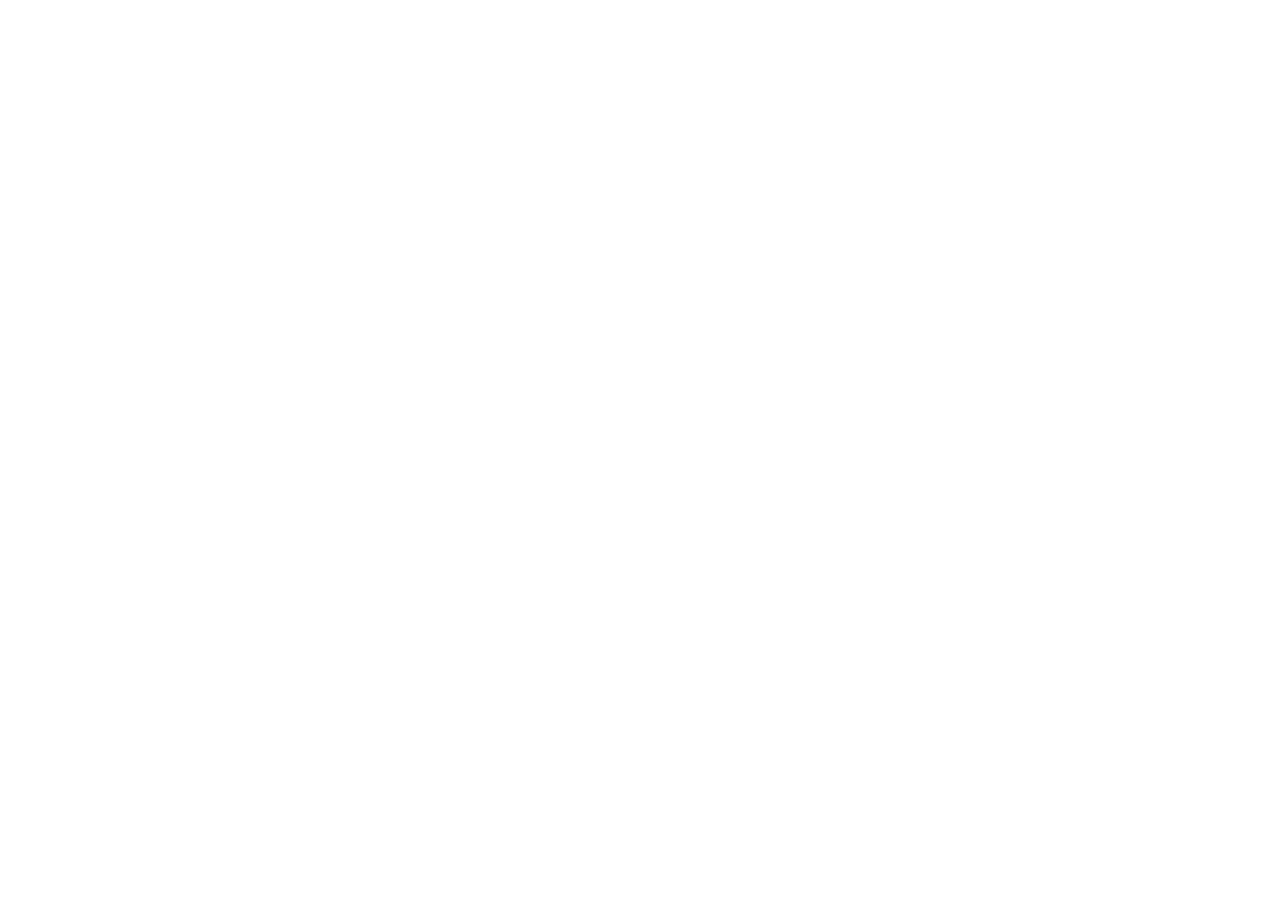
==== about.html @ 2eecaeff "init commit, set up HTML and CSS files" ====
<!DOCTYPE html>
<html lang="en">
<head>
  <meta charset="UTF-8">
  <meta http-equiv="X-UA-Compatible" content="IE=edge">
  <meta name="viewport" content="width=device-width, initial-scale=1.0">
  <title>About</title>
</head>
<body>
  
</body>
</html>
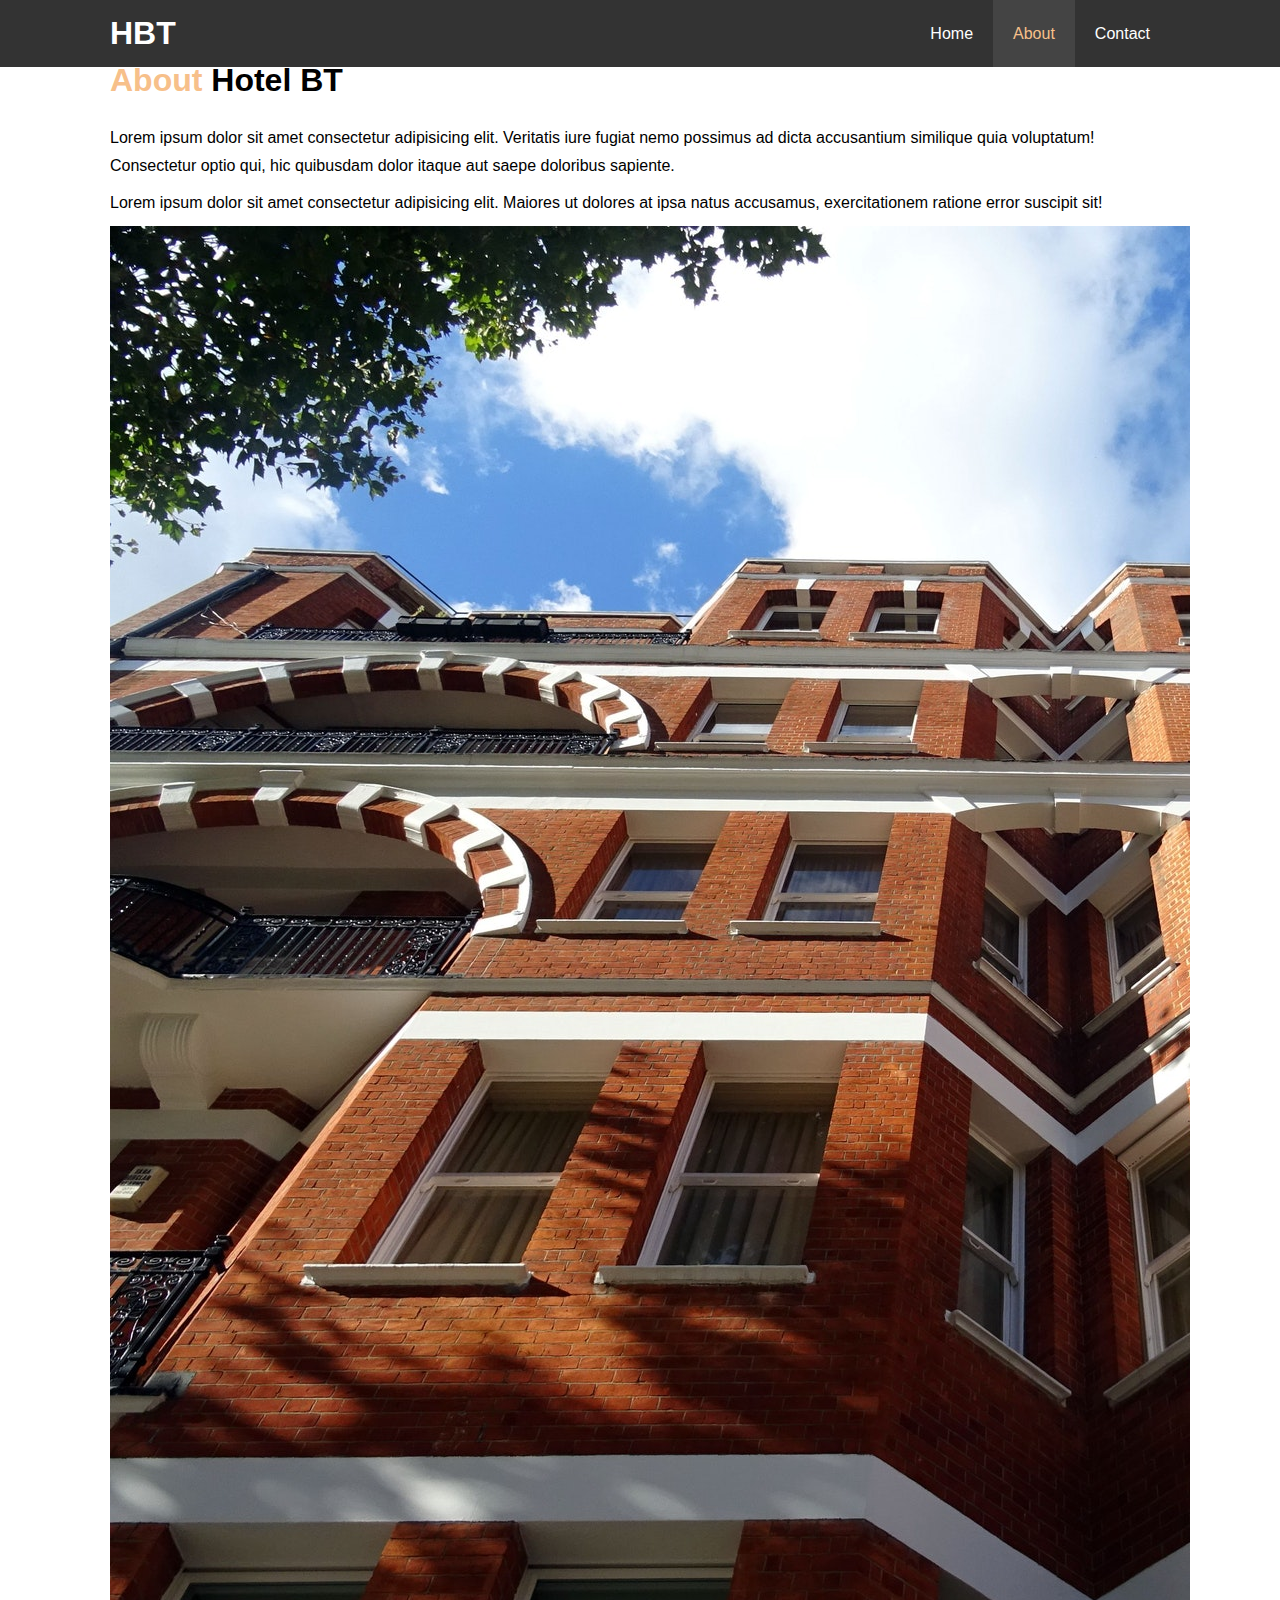
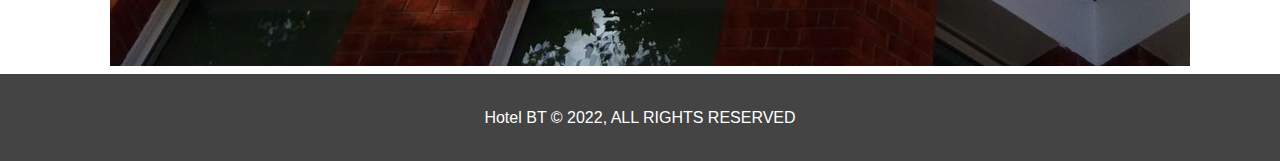
==== commit cdee6dfe: "add info sections and image" ====
--- a/about.html
+++ b/about.html
@@ -4,9 +4,39 @@
   <meta charset="UTF-8">
   <meta http-equiv="X-UA-Compatible" content="IE=edge">
   <meta name="viewport" content="width=device-width, initial-scale=1.0">
-  <title>About</title>
+  <meta name="description" content="Welcome to the most extraordinary hotel in Boston, MA">
+  <meta name="keywords" content="boston, hotel, new england hotel">
+  <link rel="stylesheet" href="./CSS/style.css">
+  <title>Hotel BT | About</title>
 </head>
 <body>
-  
+  <header>
+    <nav id="navbar">
+      <div class="container">
+        <h1 class="logo"><a href="index.html">HBT</a></h1>
+      <ul>
+        <li><a href="index.html">Home</a></li>
+        <li><a class="current" href="about.html">About</a></li>
+        <li><a href="contact.html">Contact</a></li>
+      </ul>
+      </div> 
+    </nav>
+  </header>
+<seciton id="about-info">
+  <div class="container">
+    <div class="info-left">
+      <h1><span class="text-primary">About</span> Hotel BT</h1>
+      <p>Lorem ipsum dolor sit amet consectetur adipisicing elit. Veritatis iure fugiat nemo possimus ad dicta accusantium similique quia voluptatum! Consectetur optio qui, hic quibusdam dolor itaque aut saepe doloribus sapiente.</p>
+      <p>Lorem ipsum dolor sit amet consectetur adipisicing elit. Maiores ut dolores at ipsa natus accusamus, exercitationem ratione error suscipit sit!</p>
+    </div>
+    <div class="info-right">
+      <img src="./img/photo-2.jpg" alt="hotel">
+    </div>
+  </div>
+</seciton>
+
+  <footer id="main-footer">
+    <p>Hotel BT &copy; 2022, ALL RIGHTS RESERVED</p>
+  </footer>
 </body>
 </html>--- a/CSS/style.css
+++ b/CSS/style.css
@@ -0,0 +1,187 @@
+* {
+  margin: 0;
+  padding: 0;
+  box-sizing: border-box;
+}
+
+/* Main Styling */
+html,body {
+font-family:'Segoe UI', Tahoma, Geneva, Verdana, sans-serif;
+line-height: 1.7em;
+}
+
+a {
+  color: #333;
+  text-decoration: none;
+}
+
+h1, h2, h3 {
+  padding-bottom: 20px;
+}
+
+p {
+  margin: 10px 0;
+}
+
+/* Utility classes */
+.container {
+  margin: auto;
+  max-width: 1100px;
+  overflow: auto;
+  padding: 0 20px;
+}
+
+.text-primary {
+  color: #f7c08a;
+}
+
+.lead {
+  font-size: 20px;
+}
+
+.btn {
+  display: inline-block;
+  font-size: 18px;
+  color: #fff;
+  background: #333;
+  padding: 13px 20px;
+  border: none;
+  cursor: pointer;
+}
+
+.btn:hover {
+  background: #f7c08a;
+  color: #333;
+}
+
+.btn-light {
+  background: #f4f4f4;
+  color: #333;
+}
+
+.bg-light {
+  background: #f4f4f4;
+  color: #333;
+}
+
+
+.bg-dark {
+  background: #333;
+  color: #fff;
+}
+
+.bg-primary {
+  background: #f7c08a;
+  color: #333;
+}
+
+.clr {
+  clear: both;
+}
+
+
+
+/* Navbar */
+#navbar {
+background: #333;
+color: #fff;
+overflow: auto;
+}
+
+#navbar a {
+  color: #fff;
+}
+
+#navbar h1 {
+  float: left;
+  padding-top: 20px;
+}
+
+#navbar ul {
+  float: right;
+  list-style: none;
+}
+
+#navbar ul li {
+float: left;
+}
+
+#navbar ul li a {
+  display: block;
+  padding: 20px;
+  text-align: center;
+}
+
+#navbar ul li a:hover,
+#navbar ul li a.current  {
+  background: #444;
+  color: #f7c08a;
+}
+
+/* Showcase */
+#showcase {
+  background: url('../img/showcase.jpg') no-repeat center center/cover;
+  height: 600px;
+}
+
+#showcase .showcase-content {
+  color: #fff;
+  text-align: center;
+  padding-top: 170px;
+}
+
+#showcase .showcase-content h1 {
+  font-size: 60px;
+  line-height: 1.2em;
+}
+
+#showcase .showcase-content p {
+  padding-bottom: 20px;
+  line-height: 1.7em;
+}
+
+/* Home Info */
+#home-info {
+  height: 400px;
+}
+
+#home-info .info-img {
+  float: left;
+  width: 50%;
+  background: url(../img/photo-1.jpg) no-repeat;
+  min-height: 100%;
+}
+
+#home-info .info-content {
+  float: right;
+  width: 50%;
+  height: 100%;
+  text-align: center;
+  padding: 50px 30px;
+  overflow: hidden;
+}
+
+#home-info .info-content p {
+  padding-bottom: 30px;
+}
+
+/* features */
+
+.box {
+  float: left;
+  width: 33.3%;
+  padding: 50px;
+  text-align: center;
+}
+
+.box i {
+  margin-bottom: 10px;
+}
+
+/* footer */
+#main-footer {
+  text-align: center;
+  background: #444;
+  color: #fff;
+  padding: 20px;
+}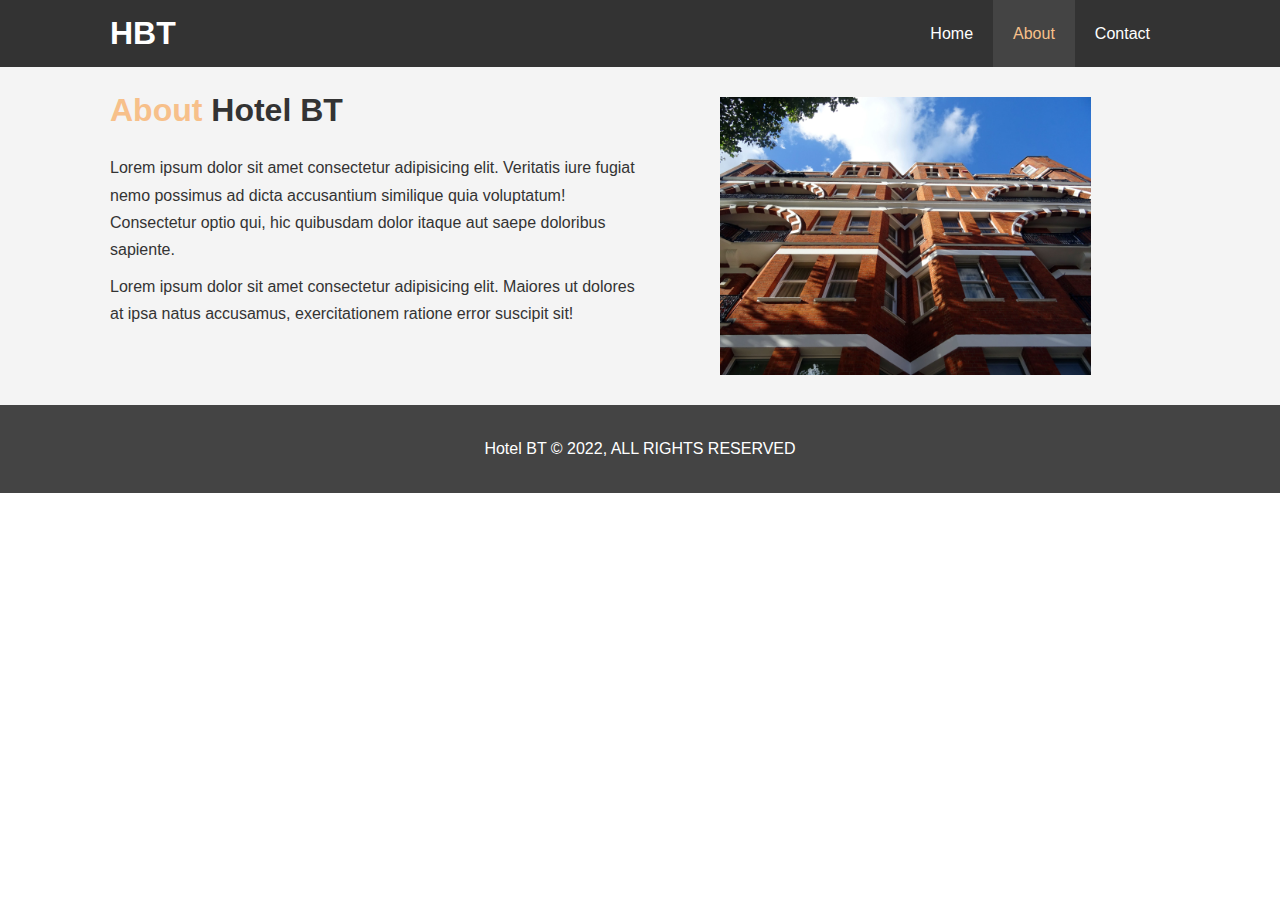
==== commit 1d0ac7a7: "add padding utility classes to css file, fixed section issue" ====
--- a/about.html
+++ b/about.html
@@ -22,7 +22,7 @@
       </div> 
     </nav>
   </header>
-<seciton id="about-info">
+<section id="about-info" class="bg-light py-3">
   <div class="container">
     <div class="info-left">
       <h1><span class="text-primary">About</span> Hotel BT</h1>
@@ -33,7 +33,7 @@
       <img src="./img/photo-2.jpg" alt="hotel">
     </div>
   </div>
-</seciton>
+</section>
 
   <footer id="main-footer">
     <p>Hotel BT &copy; 2022, ALL RIGHTS RESERVED</p>
--- a/CSS/style.css
+++ b/CSS/style.css
@@ -79,6 +79,11 @@
   clear: both;
 }
 
+/* padding */
+.py-1 {padding: 10px 0;}
+.py-2 {padding: 20px 0;}
+.py-3 {padding: 30px 0;}
+
 
 
 /* Navbar */
@@ -178,10 +183,30 @@
   margin-bottom: 10px;
 }
 
+/* About Info */
+#about-info .info-right{
+float: right;
+width: 50%;
+min-height: 100%;
+}
+
+#about-info .info-right img {
+  display: block;
+  margin: auto;
+  width: 70%;
+  
+}
+
+#about-info .info-left {
+  float: left;
+  width: 50%;
+  min-height: 100%;
+}
+
 /* footer */
 #main-footer {
   text-align: center;
   background: #444;
   color: #fff;
   padding: 20px;
-}+}
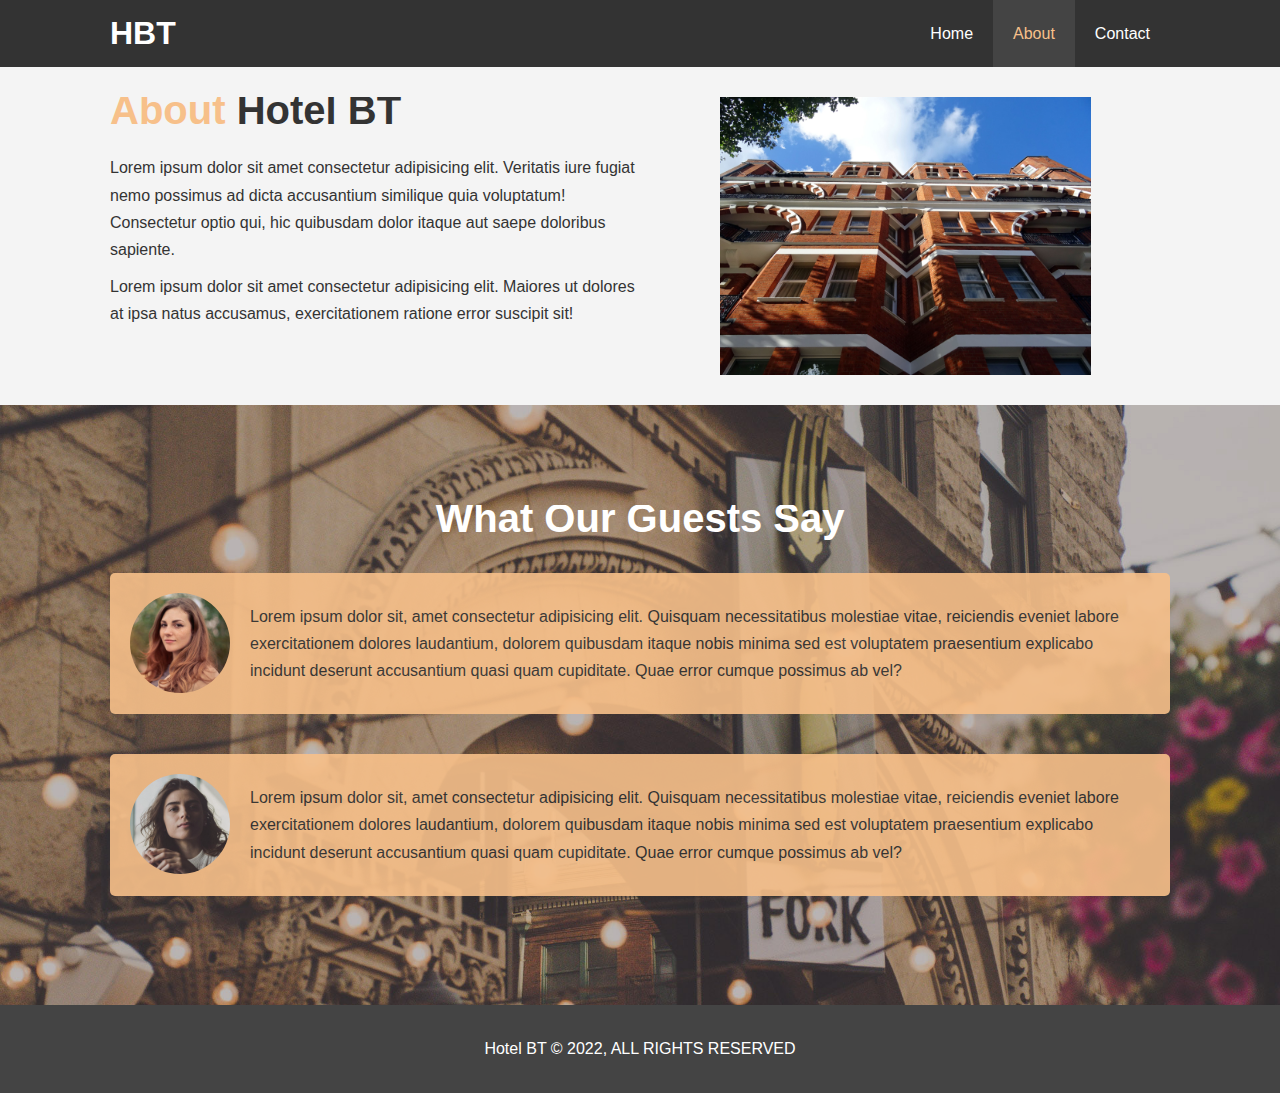
==== commit a3c162e5: "added styling for testimonials, fixed section issue. Completed About page" ====
--- a/about.html
+++ b/about.html
@@ -25,7 +25,7 @@
 <section id="about-info" class="bg-light py-3">
   <div class="container">
     <div class="info-left">
-      <h1><span class="text-primary">About</span> Hotel BT</h1>
+      <h1 class="l-heading"><span class="text-primary">About</span> Hotel BT</h1>
       <p>Lorem ipsum dolor sit amet consectetur adipisicing elit. Veritatis iure fugiat nemo possimus ad dicta accusantium similique quia voluptatum! Consectetur optio qui, hic quibusdam dolor itaque aut saepe doloribus sapiente.</p>
       <p>Lorem ipsum dolor sit amet consectetur adipisicing elit. Maiores ut dolores at ipsa natus accusamus, exercitationem ratione error suscipit sit!</p>
     </div>
@@ -35,6 +35,21 @@
   </div>
 </section>
 
+<div class="clear"></div>
+
+<section id="testimonials" class="py-3">
+  <div class="container">
+    <h2 class="l-heading">What Our Guests Say</h2>
+    <div class="testimonial bg-primary">
+      <img src="./img/person-1.jpg" alt="Samantha">
+      <p>Lorem ipsum dolor sit, amet consectetur adipisicing elit. Quisquam necessitatibus molestiae vitae, reiciendis eveniet labore exercitationem dolores laudantium, dolorem quibusdam itaque nobis minima sed est voluptatem praesentium explicabo incidunt deserunt accusantium quasi quam cupiditate. Quae error cumque possimus ab vel?</p>
+    </div>
+    <div class="testimonial bg-primary">
+      <img src="./img/person-2.jpg" alt="Jen">
+      <p>Lorem ipsum dolor sit, amet consectetur adipisicing elit. Quisquam necessitatibus molestiae vitae, reiciendis eveniet labore exercitationem dolores laudantium, dolorem quibusdam itaque nobis minima sed est voluptatem praesentium explicabo incidunt deserunt accusantium quasi quam cupiditate. Quae error cumque possimus ab vel?</p>
+    </div>
+  </div>
+</section>
   <footer id="main-footer">
     <p>Hotel BT &copy; 2022, ALL RIGHTS RESERVED</p>
   </footer>
--- a/CSS/style.css
+++ b/CSS/style.css
@@ -79,6 +79,10 @@
   clear: both;
 }
 
+.l-heading {
+  font-size: 40px;
+}
+
 /* padding */
 .py-1 {padding: 10px 0;}
 .py-2 {padding: 20px 0;}
@@ -203,6 +207,33 @@
   min-height: 100%;
 }
 
+/* Testimonials */
+#testimonials {
+  height: 600px;
+  background: url('../img/test-bg.jpg') no-repeat center center/cover;
+  padding-top: 100px;
+}
+
+#testimonials h2 {
+  color: #fff;
+  text-align: center;
+  padding-bottom: 40px;
+}
+
+#testimonials .testimonial {
+  padding: 20px;
+  margin-bottom: 40px;
+  border-radius: 5px;
+  opacity: 0.9;
+}
+
+#testimonials .testimonial img {
+  width: 100px;
+  float: left;
+  margin-right: 20px;
+  border-radius: 50%;
+}
+
 /* footer */
 #main-footer {
   text-align: center;
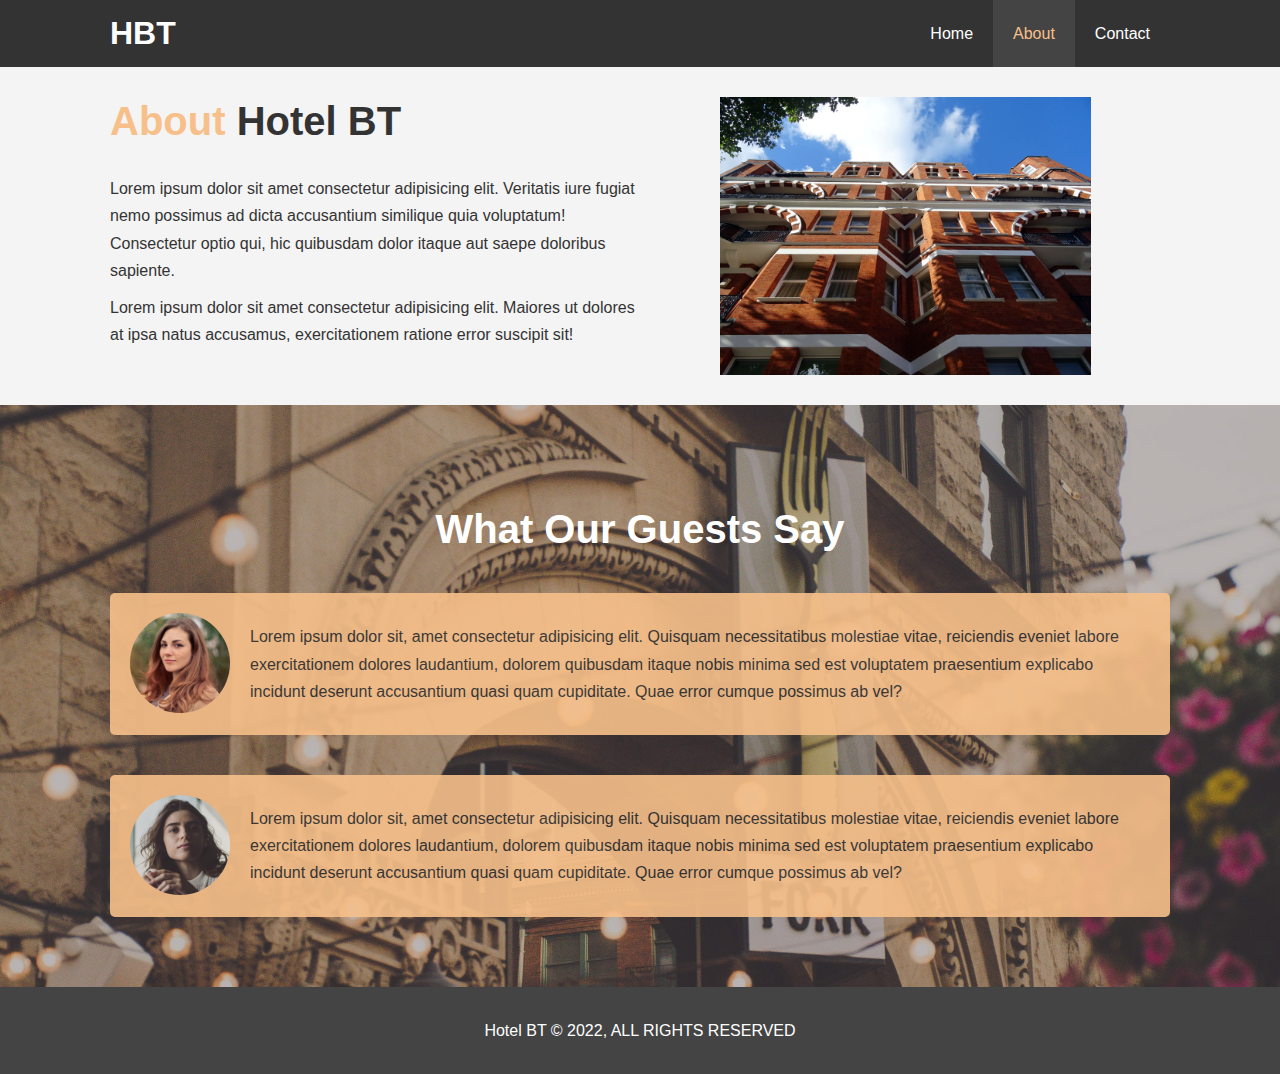
==== commit 77099016: "linked mobile css styling sheet to all pages, added responsive designs via media queries" ====
--- a/about.html
+++ b/about.html
@@ -7,6 +7,7 @@
   <meta name="description" content="Welcome to the most extraordinary hotel in Boston, MA">
   <meta name="keywords" content="boston, hotel, new england hotel">
   <link rel="stylesheet" href="./CSS/style.css">
+  <link rel="stylesheet" media="screen and (max-width: 768px)" href="./CSS/mobile.css">
   <title>Hotel BT | About</title>
 </head>
 <body>
--- a/CSS/style.css
+++ b/CSS/style.css
@@ -81,6 +81,7 @@
 
 .l-heading {
   font-size: 40px;
+  line-height: 1.2;
 }
 
 /* padding */
@@ -101,7 +102,7 @@
   color: #fff;
 }
 
-#navbar h1 {
+#navbar .logo {
   float: left;
   padding-top: 20px;
 }
@@ -149,9 +150,9 @@
   line-height: 1.7em;
 }
 
-/* Home Info */
+
 #home-info {
-  height: 400px;
+  height: 450px;
 }
 
 #home-info .info-img {
@@ -209,7 +210,7 @@
 
 /* Testimonials */
 #testimonials {
-  height: 600px;
+  height: 100%;
   background: url('../img/test-bg.jpg') no-repeat center center/cover;
   padding-top: 100px;
 }
@@ -234,6 +235,33 @@
   border-radius: 50%;
 }
 
+/* Contact form */
+#contact-form .form-group {
+  margin-bottom: 20px;
+}
+
+#contact-form label {
+  display: block;
+  margin-bottom: 5px;
+}
+
+#contact-form input,
+#contact-form textarea {
+  width: 100%;
+  padding: 10px;
+  border: 1px #ddd solid;
+}
+
+#contact-form textarea {
+  height: 200px;
+}
+
+#contact-form input:focus,
+#contact-form textarea:focus {
+  outline: none;
+  border-color: #f7c08a;
+}
+
 /* footer */
 #main-footer {
   text-align: center;
--- a/CSS/mobile.css
+++ b/CSS/mobile.css
@@ -0,0 +1,64 @@
+#navbar .logo {
+  float: none;
+  text-align: center;
+}
+
+#navbar ul, 
+#navbar ul li {
+  float: none;
+}
+
+#navbar ul li a {
+  padding: 5px;
+  border-bottom: #444 dotted 1px;
+}
+
+/* showcase */
+#showcase {
+  height: 100%;
+}
+
+#showcase .showcase-content {
+  color: #fff;
+  text-align: center;
+  padding-top: 70px;
+  padding-bottom: 30%;
+}
+
+
+/* Home Info */
+#home-info .info-img {
+  display: none;
+}
+
+#home-info .info-content {
+  float: none;
+  width: 100%;
+  height: 100%;
+  }
+
+  /* Boxes */
+  .box {
+    float: none;
+    width: 100%;
+  }
+
+  /* About Info */
+#about-info .info-right,
+#about-info .info-left{
+  float: none;
+  width: 100%;
+  }
+
+  #about-info .info-right {
+    margin-top: 30px;
+  }
+
+  .l-heading {
+    text-align: center;
+  }
+
+  /* Contact */
+  #contact-info .box {
+    border-bottom: #444 dotted 1px;
+  }